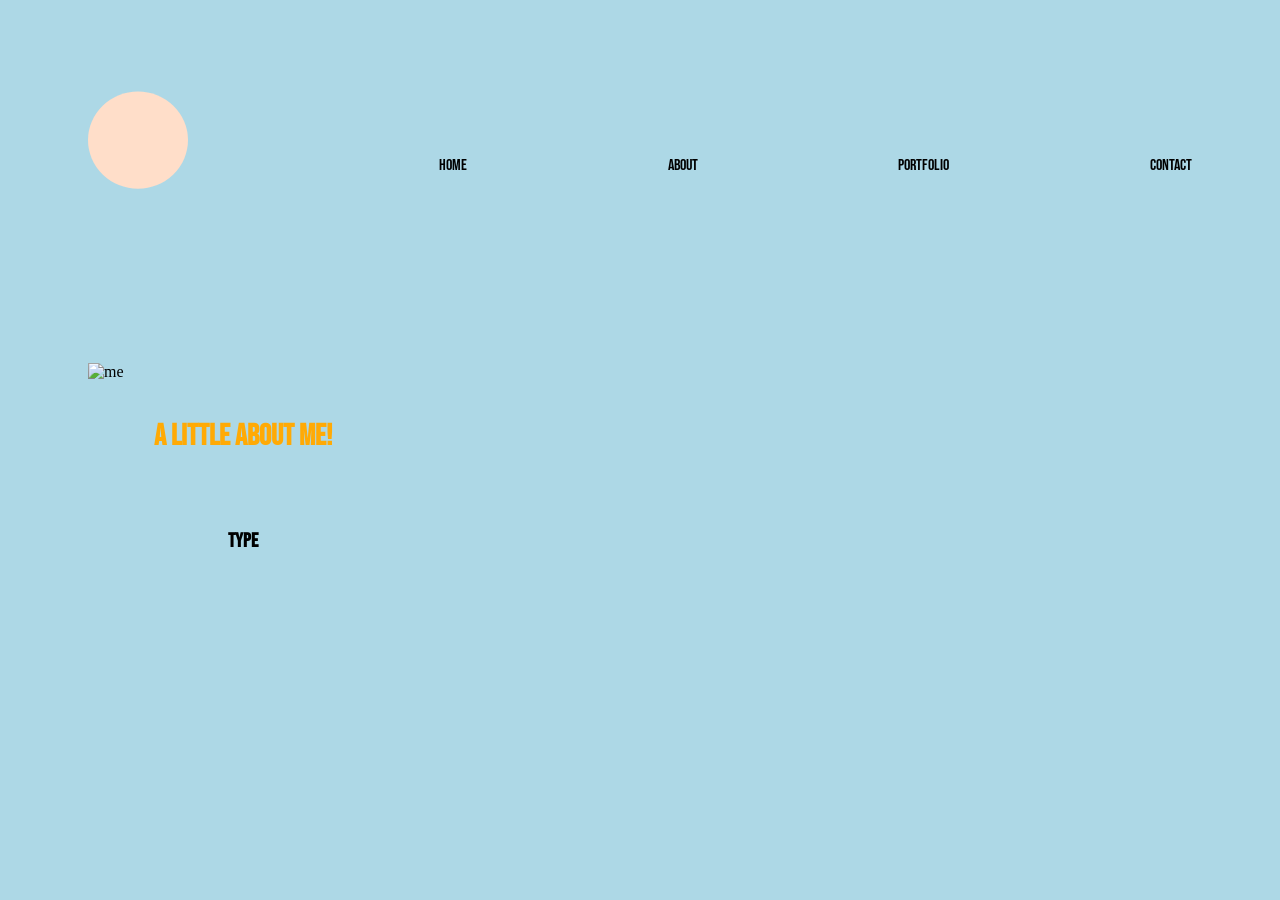
==== about.html @ 320043c9 "UPDATE" ====
<!DOCTYPE html>
<html lang="en" dir="ltr">
  <head>
    <meta charset="utf-8">
    <title>AboutMe</title>
    <style>
    .cls-1 {
      fill: #ffdec9;
    }

    .cls-2 {
      fill: #ffaa05;
    }

    .cls-3 {
      fill: rgba(255,207,159,0.74);
    }
  .textlocation{
    text-align: center;
  }

    </style>
    <link rel="stylesheet" href="./css/styles.css">
  </head>
  <body>
<div class="textlocation">
<div class="navbar">
  <div class="navbar-logo">
  <svg xmlns="http://www.w3.org/2000/svg" width="150" height="150" viewBox="0 0 213 203">
    <g id="Group_1" data-name="Group 1" transform="translate(-55 -66)">
      <ellipse id="Ellipse_1" data-name="Ellipse 1" class="cls-1" cx="71" cy="69" rx="71" ry="69" transform="translate(55 66)"/>

    </g>
  </svg>
  </div>
  <div class="navbar-a">
    <a href="index.html">Home</a>
  </div>
  <div class="navbar-b">
    <a href="Aboutme.html">About</a>
  </div>
  <div class="navbar-c">
      <a href="Portfolio.html">Portfolio</a>
  </div>
  <div class="navbar-d">
    <a href="Contact.html">Contact</a>
  </div>
</div>

  <div class="aboutme">
      <div class="aboutme-1">
        <img height="500" src="img/me.jpg" alt="me">
      </div>
      <div class="aboutme-2">

<h2>A LITTLE ABOUT ME!</h2>
<div class="aboutme-2">
  <p>type</p>
</div>
</div>
  </body>
</html>
---- css/styles.css ----
@import url('https://fonts.googleapis.com/css2?family=Bebas+Neue&family=Quicksand:wght@300&display=swap');
p
{
  font-family: 'Bebas Neue';
  font-size: 20px;
  color: Black;
}
h1
{
  font-family: 'Bebas Neue';
    font-weight: 600;
    font-size: 40px;
      color: #F88E85;
    line-height: initial;
}
h3{
  font-family: 'Bebas Neue';
    font-weight: 600;
    font-size: 40px;
    color: #66BEC7;
    text-align: center;
    line-height: initial;
}
body
{
  background-color: lightblue;
  padding: 20px;
}

.navbar {
  display: flex;
  justify-content: space-between;
  align-items: center;
  font-family: 'Bebas Neue';
  color: black;
  text-decoration:none;
}
.navbar-logo{
  padding: 30px;
  display: inline;
}
.navbar-a a{
  padding: 30px;
  text-decoration: none;
  color: #000000;
}
.navbar-b a{
  padding: 30px;
  text-decoration:none;
  color: #000000;
}
.navbar-c a{
  padding:30px;
  text-decoration: none;
  color: #000000;
}
.navbar-d a{
  padding:30px;
  text-decoration: none;
  color: #000000;
}

.images{
  display:flex;
  justify-content: center;

}
.images-1{
padding:30px;
}
.images-2{
  padding:30px;
}


  @media screen and (min-width:400px) and (max-width: 700px) {
    .navbar {
      padding: 5px;
    }
    body{
      background-color: lightblue;
    }
  }
    @media screen and (max-width:1900px) and (min-width:1100px){
      .navbar{
        padding: 30px;
      }
      body{
        background-color: lightblue;
      }
    }
  .aboutme{
    display:flex;
    justify-content: flex-start;
    align-content: space-between;
    padding: 60px;
  }
  .aboutme-1{
    padding:0;
  }
  .aboutme-2{
  font-family: 'Bebas Neue';
  font-weight: 600;
  font-size: 20px;
  color: #FFAA05;
  padding: 30px;
  flex-direction: column;
}
.container div {
  font-family: 'Bebas Neue';
  font-weight: 600;
  font-size: 20px;
  color: black;
  padding: 30px;
}
.contactme{
  display: flex;
  justify-content: flex-start;
  flex-direction: column;
}
.contactme-h1{
  font-family: 'Bebas Neue';
  font-weight: 600;
  font-size: 20px;
  color: Black;
  padding: 0;
}
.contactme-h2{
  font-family: 'Bebas Neue';
  font-weight: 600;
  font-size: 25px;
  color: Black;
  padding: 0;
}
.contactme-h3{
  font-family: 'Bebas Neue';
  font-weight: 300;
  font-size: 15px;
  color: Black;
  padding: 0;
}
.contactme-h4{
  border: Black;
  margin: 6px;
}

form {
  font-family:'Bebas Neue';
  color: black;
}
input[type=text]{
  text-align: center;
  font-family: 'Bebas Neue';
  width: 30%;
  padding:12px 50px;
  margin: 8px 0;
  background-color: #FDD7B1;
  border:2px solid black;
  border-radius: 4px;
  color: #000000;
}
.portfolio{
  display: flex;
  justify-content: center;
}
.portfolio-1{
  padding: 30px;
}
.portfolio-2{
  padding: 30px;
}
.portfolio-3{
  padding: 30px;
}
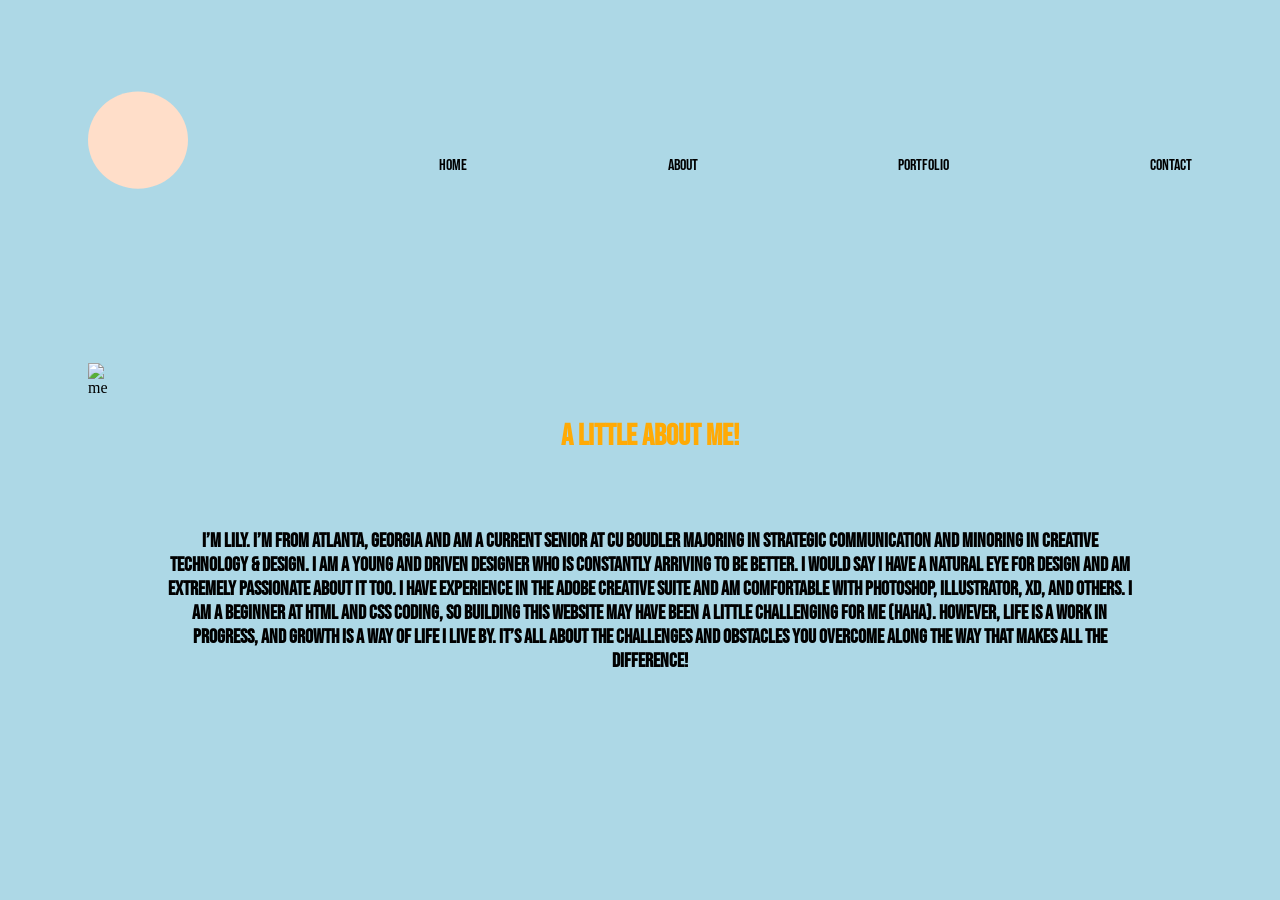
==== commit 742adbb8: "update" ====
--- a/about.html
+++ b/about.html
@@ -55,7 +55,7 @@
 
 <h2>A LITTLE ABOUT ME!</h2>
 <div class="aboutme-2">
-  <p>type</p>
+  <p>I’m Lily. I’m from Atlanta, Georgia and am a current senior at CU Boudler majoring in Strategic Communication and minoring in Creative Technology & Design. I am a young and driven designer who is constantly arriving to be better. I would say I have a natural eye for design and am extremely passionate about it too. I have experience in the Adobe Creative Suite and am comfortable with Photoshop, Illustrator, XD, and others. I am a beginner at HTML and CSS coding, so building this website may have been a little challenging for me (haha). However, life is a work in progress, and growth is a way of life I live by. It’s all about the challenges and obstacles you overcome along the way that makes all the difference! </p>
 </div>
 </div>
   </body>
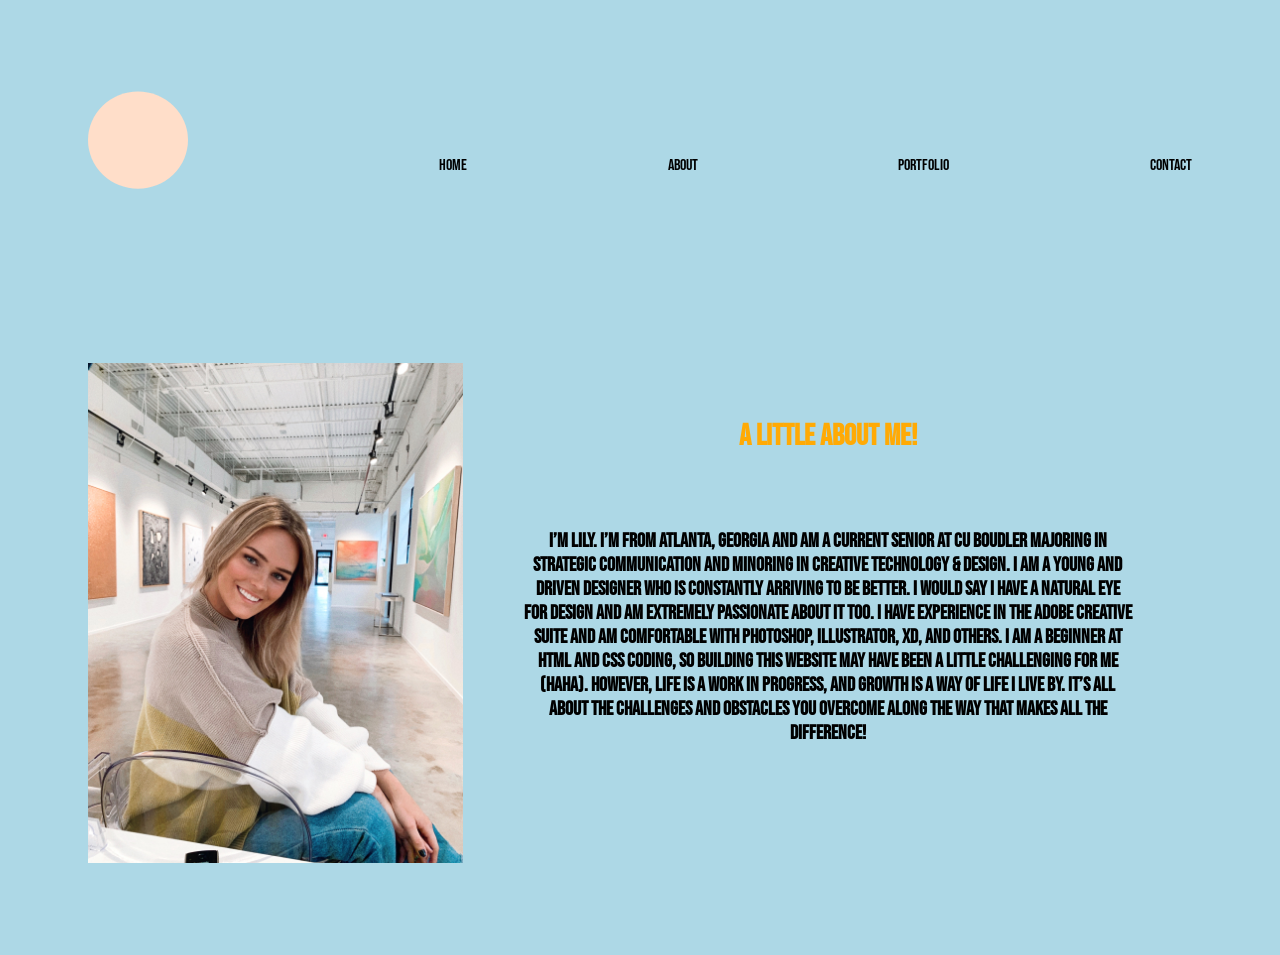
==== commit fd8f4cd2: "update" ====
--- a/about.html
+++ b/about.html
@@ -37,19 +37,19 @@
     <a href="index.html">Home</a>
   </div>
   <div class="navbar-b">
-    <a href="Aboutme.html">About</a>
+    <a href="about.html">About</a>
   </div>
   <div class="navbar-c">
-      <a href="Portfolio.html">Portfolio</a>
+      <a href="portfolio.html">Portfolio</a>
   </div>
   <div class="navbar-d">
-    <a href="Contact.html">Contact</a>
+    <a href="contact.html">Contact</a>
   </div>
 </div>
 
   <div class="aboutme">
       <div class="aboutme-1">
-        <img height="500" src="img/me.jpg" alt="me">
+        <img height="500" src="img/me.JPG" alt="me">
       </div>
       <div class="aboutme-2">
 
--- a/css/styles.css
+++ b/css/styles.css
@@ -26,6 +26,8 @@
   background-color: lightblue;
   padding: 20px;
 }
+
+
 
 .navbar {
   display: flex;
@@ -89,6 +91,8 @@
         background-color: lightblue;
       }
     }
+
+
   .aboutme{
     display:flex;
     justify-content: flex-start;
@@ -118,28 +122,28 @@
   justify-content: flex-start;
   flex-direction: column;
 }
-.contactme-h1{
+.contact-h1{
   font-family: 'Bebas Neue';
   font-weight: 600;
   font-size: 20px;
   color: Black;
   padding: 0;
 }
-.contactme-h2{
+.contact-h2{
   font-family: 'Bebas Neue';
   font-weight: 600;
   font-size: 25px;
   color: Black;
   padding: 0;
 }
-.contactme-h3{
+.contact-h3{
   font-family: 'Bebas Neue';
   font-weight: 300;
   font-size: 15px;
   color: Black;
   padding: 0;
 }
-.contactme-h4{
+.contact-h4{
   border: Black;
   margin: 6px;
 }
@@ -172,3 +176,15 @@
 .portfolio-3{
   padding: 30px;
 }
+.portfolio-4{
+  padding: 30px;
+}
+.portfolio-5{
+  padding: 30px;
+}
+.portfolio-6{
+  padding: 30px;
+}
+.portfolio-7{
+  padding: 30px;
+}
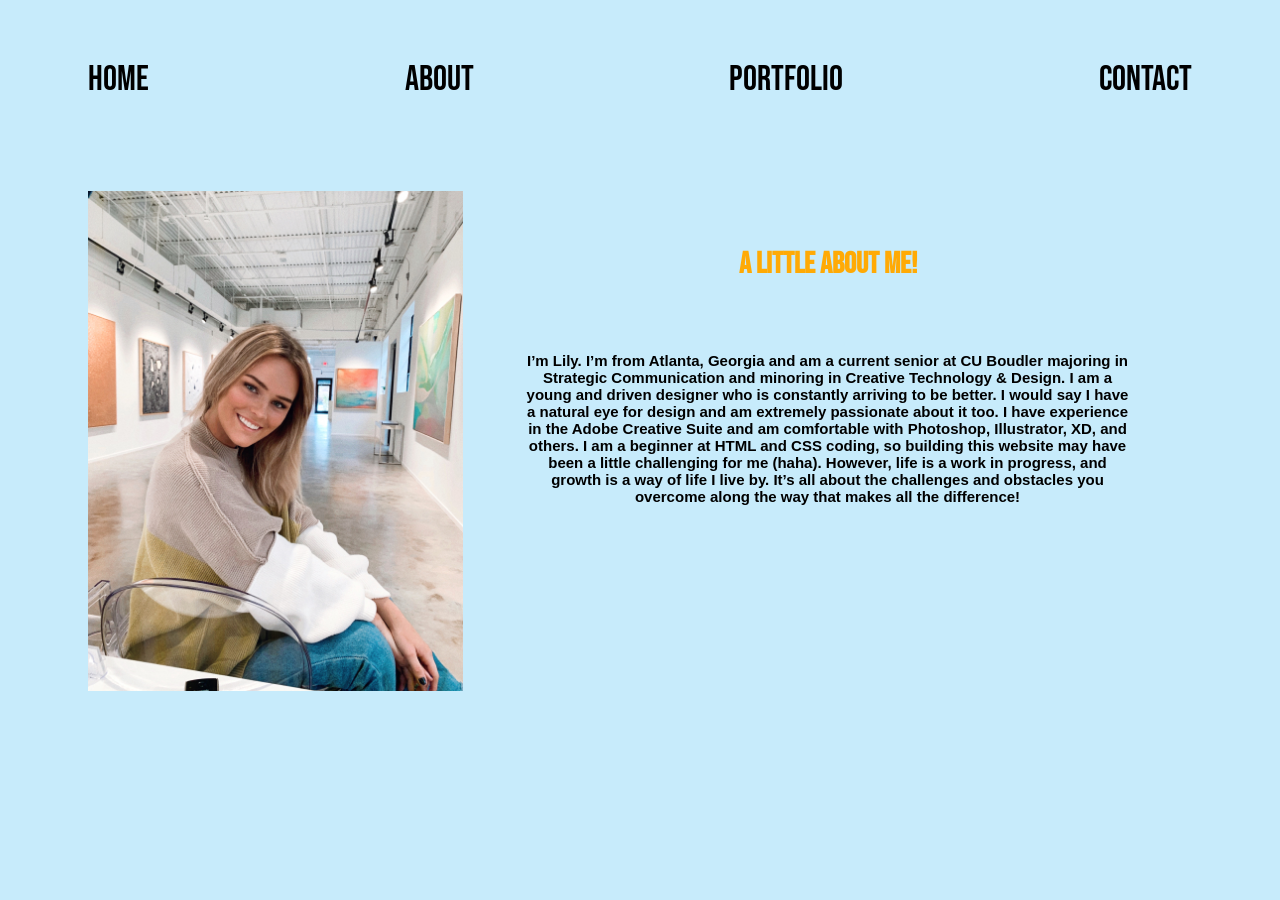
==== commit ea9ff9cd: "edits" ====
--- a/about.html
+++ b/about.html
@@ -2,7 +2,8 @@
 <html lang="en" dir="ltr">
   <head>
     <meta charset="utf-8">
-    <title>AboutMe</title>
+    <meta name="viewport" content="width=device-width, initial-scale=1.0">
+    <title>About Me</title>
     <style>
     .cls-1 {
       fill: #ffdec9;
@@ -25,14 +26,8 @@
   <body>
 <div class="textlocation">
 <div class="navbar">
-  <div class="navbar-logo">
-  <svg xmlns="http://www.w3.org/2000/svg" width="150" height="150" viewBox="0 0 213 203">
-    <g id="Group_1" data-name="Group 1" transform="translate(-55 -66)">
-      <ellipse id="Ellipse_1" data-name="Ellipse 1" class="cls-1" cx="71" cy="69" rx="71" ry="69" transform="translate(55 66)"/>
 
-    </g>
-  </svg>
-  </div>
+
   <div class="navbar-a">
     <a href="index.html">Home</a>
   </div>
--- a/css/styles.css
+++ b/css/styles.css
@@ -1,8 +1,8 @@
 @import url('https://fonts.googleapis.com/css2?family=Bebas+Neue&family=Quicksand:wght@300&display=swap');
 p
 {
-  font-family: 'Bebas Neue';
-  font-size: 20px;
+  font-family: 'Quicksand', sans-serif;
+  font-size: 15px;
   color: Black;
 }
 h1
@@ -23,7 +23,7 @@
 }
 body
 {
-  background-color: lightblue;
+  background-color: #C7EBFB;
   padding: 20px;
 }
 
@@ -34,12 +34,10 @@
   justify-content: space-between;
   align-items: center;
   font-family: 'Bebas Neue';
-  color: black;
+  color: white;
+  font-size: 35px;
   text-decoration:none;
-}
-.navbar-logo{
-  padding: 30px;
-  display: inline;
+
 }
 .navbar-a a{
   padding: 30px;
@@ -74,23 +72,6 @@
   padding:30px;
 }
 
-
-  @media screen and (min-width:400px) and (max-width: 700px) {
-    .navbar {
-      padding: 5px;
-    }
-    body{
-      background-color: lightblue;
-    }
-  }
-    @media screen and (max-width:1900px) and (min-width:1100px){
-      .navbar{
-        padding: 30px;
-      }
-      body{
-        background-color: lightblue;
-      }
-    }
 
 
   .aboutme{
@@ -101,6 +82,7 @@
   }
   .aboutme-1{
     padding:0;
+    text-align: center;
   }
   .aboutme-2{
   font-family: 'Bebas Neue';
@@ -141,11 +123,14 @@
   font-weight: 300;
   font-size: 15px;
   color: Black;
+  text-align: center;
+  justify-content: center;
   padding: 0;
 }
 .contact-h4{
   border: Black;
   margin: 6px;
+  justify-content: center;
 }
 
 form {
@@ -188,3 +173,129 @@
 .portfolio-7{
   padding: 30px;
 }
+
+.intro{
+  margin-top: 80px;
+}
+
+/*SLIDESHOW CODE STARTS HERE */
+
+* {box-sizing:border-box}
+
+/* Slideshow container */
+.slideshow-container {
+  max-width: 500px;
+  position: relative;
+  margin: auto;
+}
+
+/* Hide the images by default */
+.mySlides {
+  display: none;
+}
+
+/* Next & previous buttons */
+.prev, .next {
+  cursor: pointer;
+  position: absolute;
+  top: 50%;
+  width: auto;
+  margin-top: -22px;
+  padding: 16px;
+  color: white;
+  font-weight: bold;
+  font-size: 18px;
+  transition: 0.6s ease;
+  border-radius: 0 3px 3px 0;
+  user-select: none;
+}
+
+/* Position the "next button" to the right */
+.next {
+  right: 0;
+  border-radius: 3px 0 0 3px;
+}
+
+/* On hover, add a black background color with a little bit see-through */
+.prev:hover, .next:hover {
+  background-color: rgba(0,0,0,0.8);
+}
+
+/* Caption text */
+.text {
+  color: #f2f2f2;
+  font-size: 15px;
+  padding: 8px 12px;
+  position: absolute;
+  bottom: 8px;
+  width: 100%;
+  text-align: center;
+}
+
+/* Number text (1/3 etc) */
+.numbertext {
+  color: #f2f2f2;
+  font-size: 12px;
+  padding: 8px 12px;
+  position: absolute;
+  top: 0;
+}
+
+/* The dots/bullets/indicators */
+.dot {
+  cursor: pointer;
+  height: 15px;
+  width: 15px;
+  margin: 0 2px;
+  background-color: #bbb;
+  border-radius: 50%;
+  display: inline-block;
+  transition: background-color 0.6s ease;
+}
+
+.active, .dot:hover {
+  background-color: #717171;
+}
+
+/* Fading animation */
+.fade {
+  animation-name: fade;
+  animation-duration: 1.5s;
+}
+
+@keyframes fade {
+  from {opacity: .4}
+  to {opacity: 1}
+}
+
+@media screen and (max-width: 700px) {
+  .navbar {
+    padding: 5px;
+    flex-direction: column;
+  }
+  .aboutme {
+    flex-direction: column;
+    padding: 10px;
+  }
+  .aboutme-2{
+  font-size: 36px;
+  padding: 10px;
+}
+.images{
+  flex-direction: column;
+}
+.navbar div a {
+  padding: 0;
+}
+  body{
+    background-color: #C7EBFB;
+  }
+}
+  @media screen and (max-width:1900px) and (min-width:1100px){
+    .navbar{
+      padding: 30px;
+    }
+    body{
+      background-color: #C7EBFB;
+    }
+  }
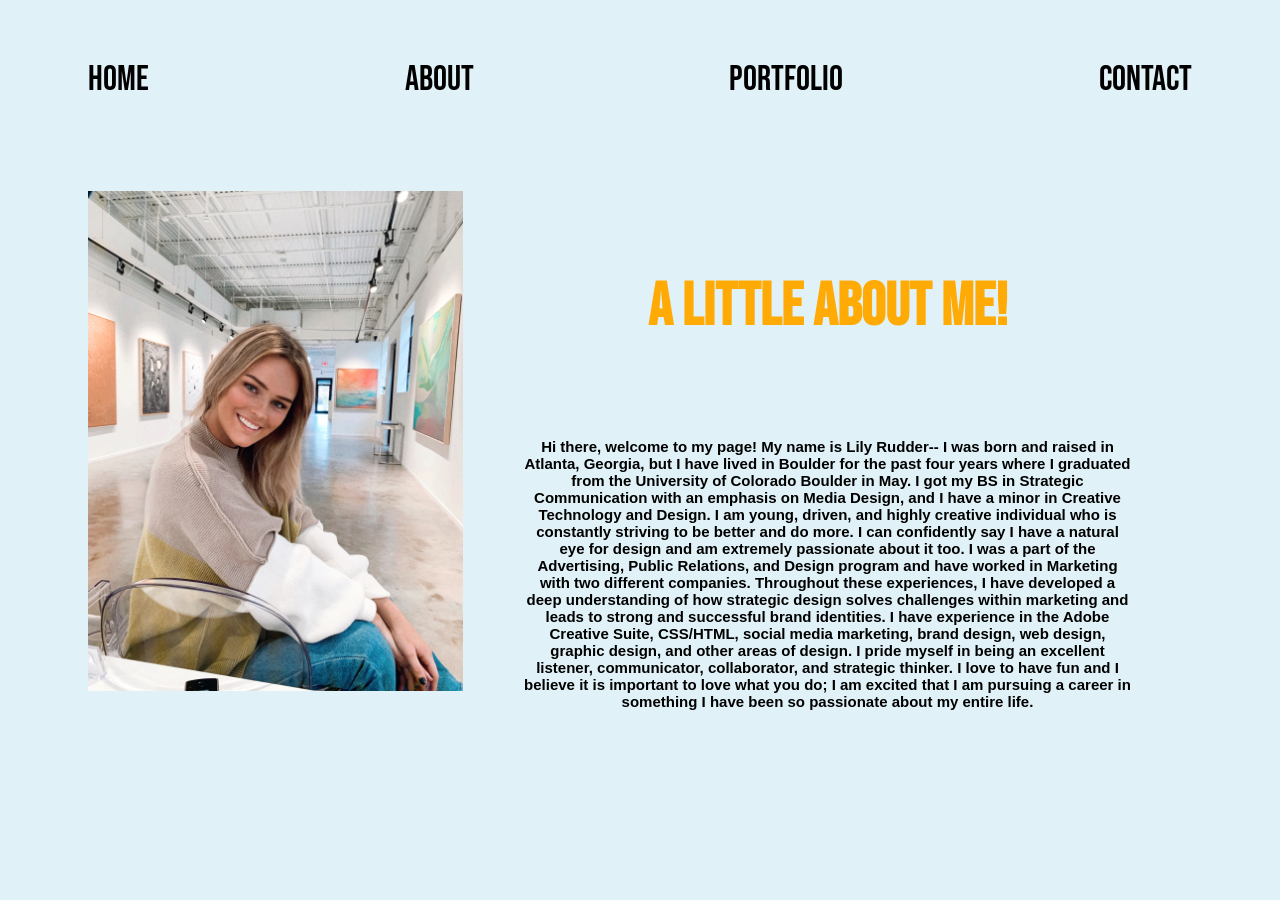
==== commit 51764a21: "update" ====
--- a/about.html
+++ b/about.html
@@ -50,7 +50,7 @@
 
 <h2>A LITTLE ABOUT ME!</h2>
 <div class="aboutme-2">
-  <p>I’m Lily. I’m from Atlanta, Georgia and am a current senior at CU Boudler majoring in Strategic Communication and minoring in Creative Technology & Design. I am a young and driven designer who is constantly arriving to be better. I would say I have a natural eye for design and am extremely passionate about it too. I have experience in the Adobe Creative Suite and am comfortable with Photoshop, Illustrator, XD, and others. I am a beginner at HTML and CSS coding, so building this website may have been a little challenging for me (haha). However, life is a work in progress, and growth is a way of life I live by. It’s all about the challenges and obstacles you overcome along the way that makes all the difference! </p>
+  <p>Hi there, welcome to my page! My name is Lily Rudder-- I was born and raised in Atlanta, Georgia, but I have lived in Boulder for the past four years where I graduated from the University of Colorado Boulder in May. I got my BS in Strategic Communication with an emphasis on Media Design, and I have a minor in Creative Technology and Design. I am young, driven, and highly creative individual who is constantly striving to be better and do more. I can confidently say I have a natural eye for design and am extremely passionate about it too. I was a part of the Advertising, Public Relations, and Design program and have worked in Marketing with two different companies. Throughout these experiences, I have developed a deep understanding of how strategic design solves challenges within marketing and leads to strong and successful brand identities. I have experience in the Adobe Creative Suite, CSS/HTML, social media marketing, brand design, web design, graphic design, and other areas of design. I pride myself in being an excellent listener, communicator, collaborator, and strategic thinker. I love to have fun and I believe it is important to love what you do; I am excited that I am pursuing a career in something I have been so passionate about my entire life. </p>
 </div>
 </div>
   </body>
--- a/css/styles.css
+++ b/css/styles.css
@@ -9,7 +9,7 @@
 {
   font-family: 'Bebas Neue';
     font-weight: 600;
-    font-size: 40px;
+    font-size: 60px;
       color: #F88E85;
     line-height: initial;
 }
@@ -23,7 +23,7 @@
 }
 body
 {
-  background-color: #C7EBFB;
+  background-color: #E0F2F7;
   padding: 20px;
 }
 
@@ -87,7 +87,7 @@
   .aboutme-2{
   font-family: 'Bebas Neue';
   font-weight: 600;
-  font-size: 20px;
+  font-size: 40px;
   color: #FFAA05;
   padding: 30px;
   flex-direction: column;
@@ -288,7 +288,7 @@
   padding: 0;
 }
   body{
-    background-color: #C7EBFB;
+    background-color: #E0F2F7;
   }
 }
   @media screen and (max-width:1900px) and (min-width:1100px){
@@ -296,6 +296,6 @@
       padding: 30px;
     }
     body{
-      background-color: #C7EBFB;
+      background-color: #E0F2F7;
     }
   }
